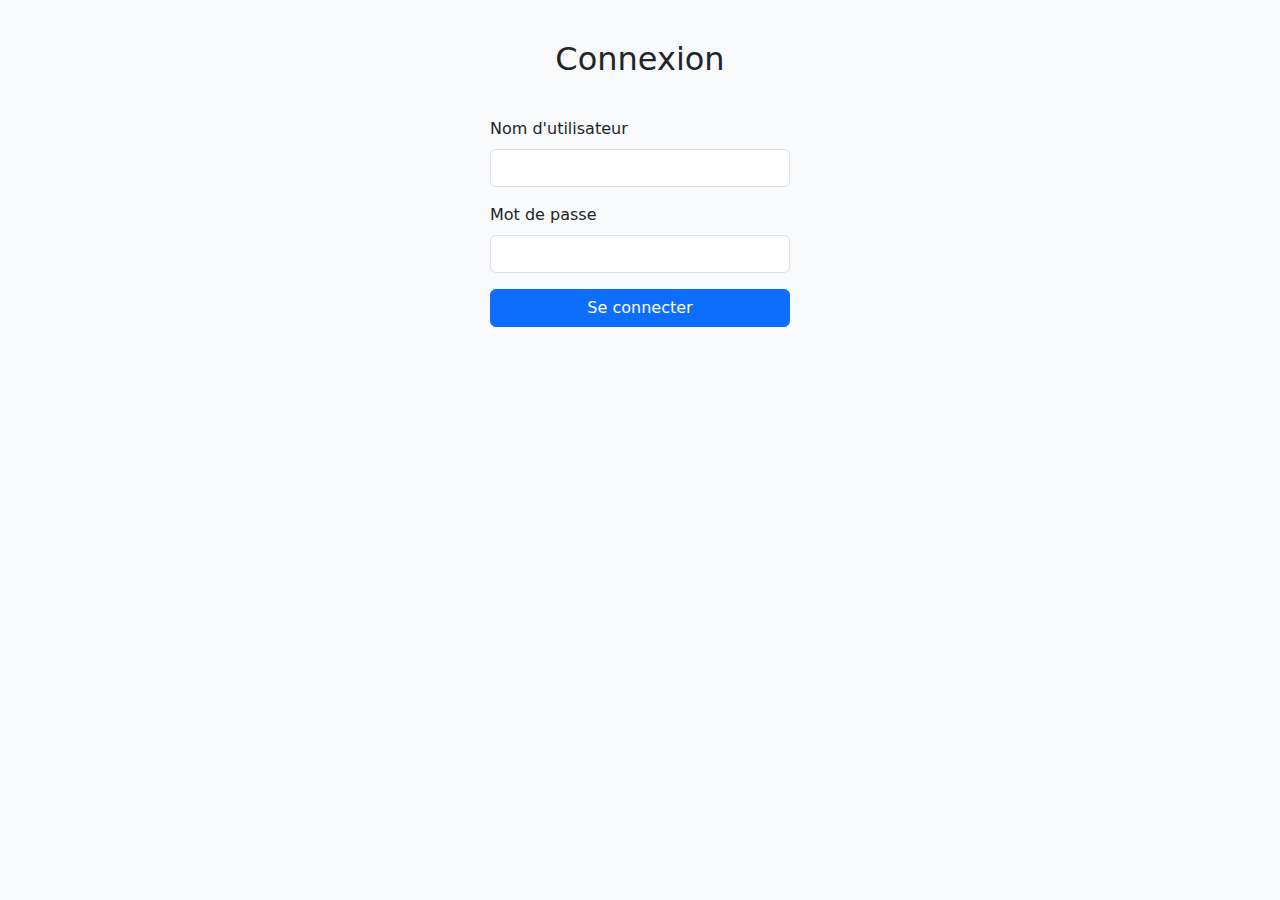
==== templates/front-end/pages/login.html @ 53768662 "update app" ====
<!DOCTYPE html>
<html lang="fr">
<head>
    <meta charset="UTF-8">
    <meta name="viewport" content="width=device-width, initial-scale=1.0">
    <title>Connexion - Application de Messagerie Chiffrée</title>
    <link href="https://stackpath.bootstrapcdn.com/bootstrap/5.1.3/css/bootstrap.min.css" rel="stylesheet">
    <style>
        body {
            padding-top: 40px;
            background-color: #f8f9fa;
        }
        .form-signin {
            width: 100%;
            max-width: 330px;
            padding: 15px;
            margin: auto;
        }
    </style>
</head>
<body>
    <div class="container">
        <div class="row">
            <div class="col-md-6 offset-md-3">
                <h2 class="mb-4 text-center">Connexion</h2>
                <form class="form-signin" id="loginForm" action="/login" method="post">
                    <div class="mb-3">
                        <label for="username" class="form-label">Nom d'utilisateur</label>
                        <input type="text" class="form-control" id="username" name="username" required>
                    </div>
                    <div class="mb-3">
                        <label for="password" class="form-label">Mot de passe</label>
                        <input type="password" class="form-control" id="password" name="password" required>
                    </div>
                    <button type="submit" class="btn btn-primary w-100">Se connecter</button>
                </form>
            </div>
        </div>
    </div>

    <script src="https://stackpath.bootstrapcdn.com/bootstrap/5.1.3/js/bootstrap.bundle.min.js"></script>
</body>
</html>
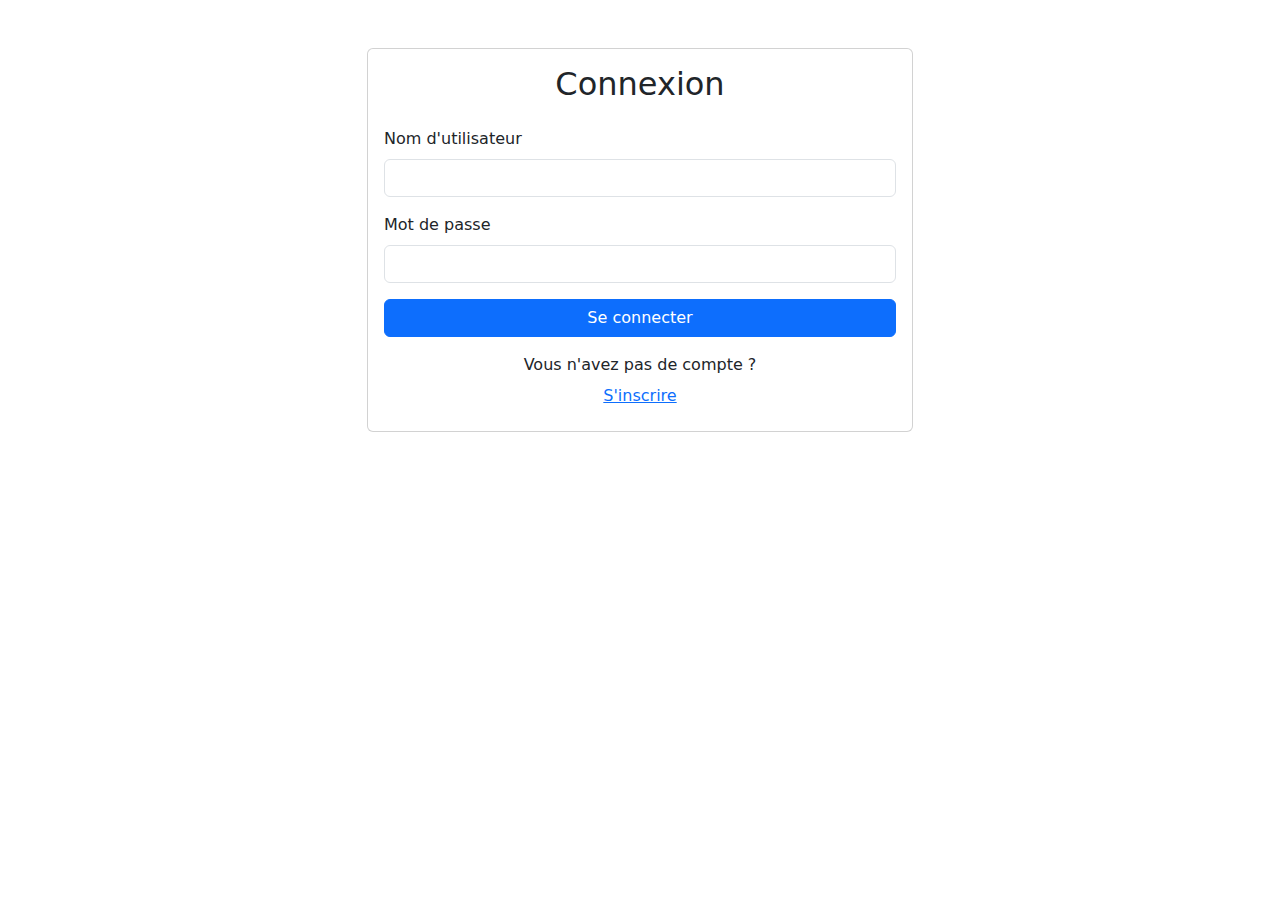
==== commit 47e2b5b1: "design and logout" ====
--- a/templates/front-end/pages/login.html
+++ b/templates/front-end/pages/login.html
@@ -5,39 +5,39 @@
     <meta name="viewport" content="width=device-width, initial-scale=1.0">
     <title>Connexion - Application de Messagerie Chiffrée</title>
     <link href="https://stackpath.bootstrapcdn.com/bootstrap/5.1.3/css/bootstrap.min.css" rel="stylesheet">
-    <style>
-        body {
-            padding-top: 40px;
-            background-color: #f8f9fa;
-        }
-        .form-signin {
-            width: 100%;
-            max-width: 330px;
-            padding: 15px;
-            margin: auto;
-        }
-    </style>
+    <link href="{{ url_for('static', filename='css/style.css') }}" rel="stylesheet">
 </head>
 <body>
-    <div class="container">
-        <div class="row">
-            <div class="col-md-6 offset-md-3">
-                <h2 class="mb-4 text-center">Connexion</h2>
-                <form class="form-signin" id="loginForm" action="/login" method="post">
-                    <div class="mb-3">
-                        <label for="username" class="form-label">Nom d'utilisateur</label>
-                        <input type="text" class="form-control" id="username" name="username" required>
+
+
+
+<div class="container mt-5">
+    <div class="row justify-content-center">
+        <div class="col-md-6">
+            <div class="card">
+                <div class="card-body">
+                    <h2 class="card-title text-center mb-4">Connexion</h2>
+                    <form class="form-signin" id="loginForm" action="/login" method="post">
+                        <div class="mb-3">
+                            <label for="username" class="form-label">Nom d'utilisateur</label>
+                            <input type="text" class="form-control" id="username" name="username" required>
+                        </div>
+                        <div class="mb-3">
+                            <label for="password" class="form-label">Mot de passe</label>
+                            <input type="password" class="form-control" id="password" name="password" required>
+                        </div>
+                        <button type="submit" class="btn btn-primary w-100">Se connecter</button>
+                    </form>
+                    <div class="mt-3 text-center">
+                        <p class="mb-0">Vous n'avez pas de compte ?</p>
+                        <a href="/register" class="btn btn-link btn-register">S'inscrire</a>
                     </div>
-                    <div class="mb-3">
-                        <label for="password" class="form-label">Mot de passe</label>
-                        <input type="password" class="form-control" id="password" name="password" required>
-                    </div>
-                    <button type="submit" class="btn btn-primary w-100">Se connecter</button>
-                </form>
+                </div>
             </div>
         </div>
     </div>
+</div>
 
-    <script src="https://stackpath.bootstrapcdn.com/bootstrap/5.1.3/js/bootstrap.bundle.min.js"></script>
+<script src="https://cdn.jsdelivr.net/npm/bootstrap@5.1.3/dist/js/bootstrap.bundle.min.js"></script>
 </body>
 </html>
